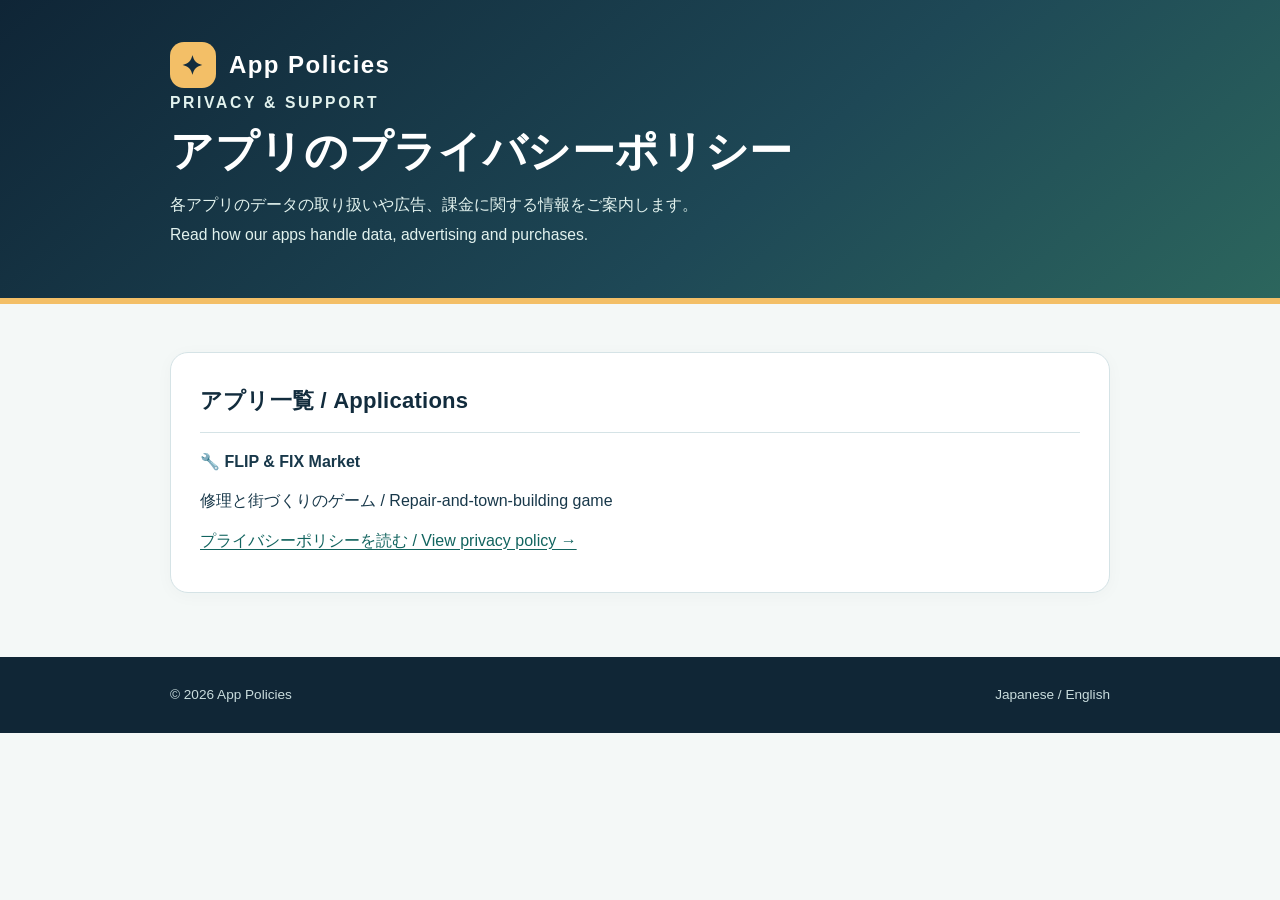
==== index.html @ 343e5451 "Publish FLIP & FIX Market privacy policy (JA/EN)" ====
<!doctype html>
<html lang="ja">
<head>
  <meta charset="utf-8">
  <meta name="viewport" content="width=device-width, initial-scale=1">
  <meta name="theme-color" content="#153747">
  <meta name="description" content="制作アプリのプライバシーポリシー一覧 / Privacy policies for published apps.">
  <title>アプリのプライバシーポリシー / App Privacy Policies</title>
  <link rel="stylesheet" href="assets/base.css">
</head>
<body>
  <header class="hero"><div class="wrap">
    <div class="brand"><span class="mark" aria-hidden="true">✦</span>App Policies</div>
    <p class="eyebrow">Privacy &amp; support</p><h1>アプリのプライバシーポリシー</h1>
    <p>各アプリのデータの取り扱いや広告、課金に関する情報をご案内します。<br>Read how our apps handle data, advertising and purchases.</p>
  </div></header>
  <main class="wrap">

    <section class="section">
      <h2>アプリ一覧 / Applications</h2>
      <p><strong>🔧 FLIP &amp; FIX Market</strong></p>
      <p>修理と街づくりのゲーム / Repair-and-town-building game</p>
      <p><a href="flip-fix-market/privacy/">プライバシーポリシーを読む / View privacy policy →</a></p>
    </section>
  </main>
  <footer class="footer"><div class="wrap"><p>© 2026 App Policies</p><p>Japanese / English</p></div></footer>
</body>
</html>
---- assets/base.css ----
/* Shared legal-page styling. No external fonts, scripts, analytics, or trackers. */
:root{color-scheme:light;--navy:#122c3d;--ink:#18384a;--muted:#526b7b;--sea:#2f706c;--mint:#d7eee6;--cream:#fff7e4;--sun:#f3bf67;--line:#d5e3e6;--surface:#fff;--bg:#f4f8f7}
*{box-sizing:border-box}html{scroll-behavior:smooth}body{margin:0;background:var(--bg);color:var(--ink);font-family:-apple-system,BlinkMacSystemFont,"Hiragino Kaku Gothic ProN","Yu Gothic",Meiryo,Arial,sans-serif;line-height:1.9;-webkit-text-size-adjust:100%}
a{color:#12645f;text-underline-offset:3px;overflow-wrap:anywhere}a:hover{color:#0b484b}a:focus-visible,button:focus-visible{outline:3px solid #e7a638;outline-offset:4px}
.skip{position:absolute;top:-80px;left:12px;background:white;padding:9px 12px;z-index:2}.skip:focus{top:12px}
header.hero{background:linear-gradient(140deg,#0f2536 0%,#1e4856 60%,#2c665d 100%);color:#fff;border-bottom:6px solid var(--sun)}
.wrap{width:min(940px,calc(100% - 40px));margin:0 auto}.hero .wrap{padding:42px 0 48px}
.brand{display:flex;align-items:center;gap:13px;font-size:clamp(1.15rem,4vw,1.5rem);font-weight:800;letter-spacing:.06em}.mark{display:grid;place-items:center;width:46px;height:46px;background:var(--sun);border-radius:14px;color:var(--navy);font-size:26px}.eyebrow{text-transform:uppercase;letter-spacing:.17em;color:#c3e9dc;font-weight:700;font-size:.76rem;margin:30px 0 4px}.hero h1{font-size:clamp(1.85rem,5.2vw,2.7rem);line-height:1.45;letter-spacing:.015em;margin:2px 0 8px}.hero p{color:#e2f2ee;margin:0;max-width:65ch;font-size:.98rem}.meta{display:flex;gap:9px;flex-wrap:wrap;margin-top:20px}.pill{display:inline-block;border:1px solid #91b6b6;background:#ffffff13;color:#fff;border-radius:99px;padding:2px 13px;font-size:.8rem}
main{padding:28px 0 64px}.intro,.section,.notice{background:var(--surface);border:1px solid var(--line);border-radius:18px;box-shadow:0 3px 17px #12303b08}
.intro{padding:23px 28px 18px;border-top:5px solid var(--sun)}.intro p:first-child{margin-top:0}.summary{display:grid;grid-template-columns:repeat(3,1fr);gap:12px;margin:19px 0 0}.summary div{border:1px solid var(--line);background:var(--bg);border-radius:12px;padding:13px 15px}.summary b{display:block;color:var(--sea);font-size:.85rem}.summary span{font-size:.94rem}
.toc{display:flex;gap:9px;flex-wrap:wrap;margin:19px 0 24px}.toc a{font-size:.9rem;text-decoration:none;background:#e2efea;border:1px solid #c8e0d8;border-radius:999px;padding:4px 14px;font-weight:700}.toc a:hover{background:#d3e6dc}
.section{padding:27px 29px;margin-top:20px;scroll-margin-top:16px}.section h2{margin:0 0 14px;color:var(--navy);font-size:1.38rem;letter-spacing:.01em;padding-bottom:10px;border-bottom:1px solid var(--line)}.section h3{font-size:1.02rem;color:#24635e;margin:21px 0 4px}.section p{margin:9px 0}.section ul{padding-left:1.3em;margin:8px 0 16px}.section li{margin:5px 0}
.section table{border-collapse:collapse;width:100%;font-size:.92rem;margin:16px 0}.section th,.section td{padding:11px 12px;text-align:left;vertical-align:top;border-bottom:1px solid var(--line)}.section th{width:29%;background:#eaf4f0;color:#194d4a}.section tr:last-child th,.section tr:last-child td{border-bottom:none}
.language{display:inline-flex;background:var(--cream);border:1px solid #e9d6ac;border-radius:9px;padding:0 10px;color:#80552e;font-size:.75rem;font-weight:800;letter-spacing:.05em;vertical-align:middle;margin-left:6px}
.notice{padding:13px 20px;background:#fff5e4;border-color:#efd7a7;color:#725522;margin:0 0 18px;font-size:.92rem}
.callout{background:#f1f7f6;border-left:4px solid #72a9a0;padding:10px 15px;margin:15px 0;border-radius:5px}
.footer{background:#102636;color:#c9dcdd;padding:25px 0;font-size:.85rem}.footer a{color:#a6ead7}.footer .wrap{display:flex;justify-content:space-between;flex-wrap:wrap;gap:10px}.footer p{margin:0}
@media(max-width:650px){.wrap{width:min(100% - 24px,940px)}.hero .wrap{padding:28px 0 33px}.summary{grid-template-columns:1fr}.intro,.section{padding:20px 18px;border-radius:14px}.section h2{font-size:1.16rem}.section table,.section tbody,.section tr,.section td,.section th{display:block;width:100%}.section th{border-bottom:0;padding:8px 10px 0}.section td{padding:2px 10px 13px}.section tr{border-bottom:1px solid var(--line)}}
@media(prefers-reduced-motion:reduce){html{scroll-behavior:auto}}
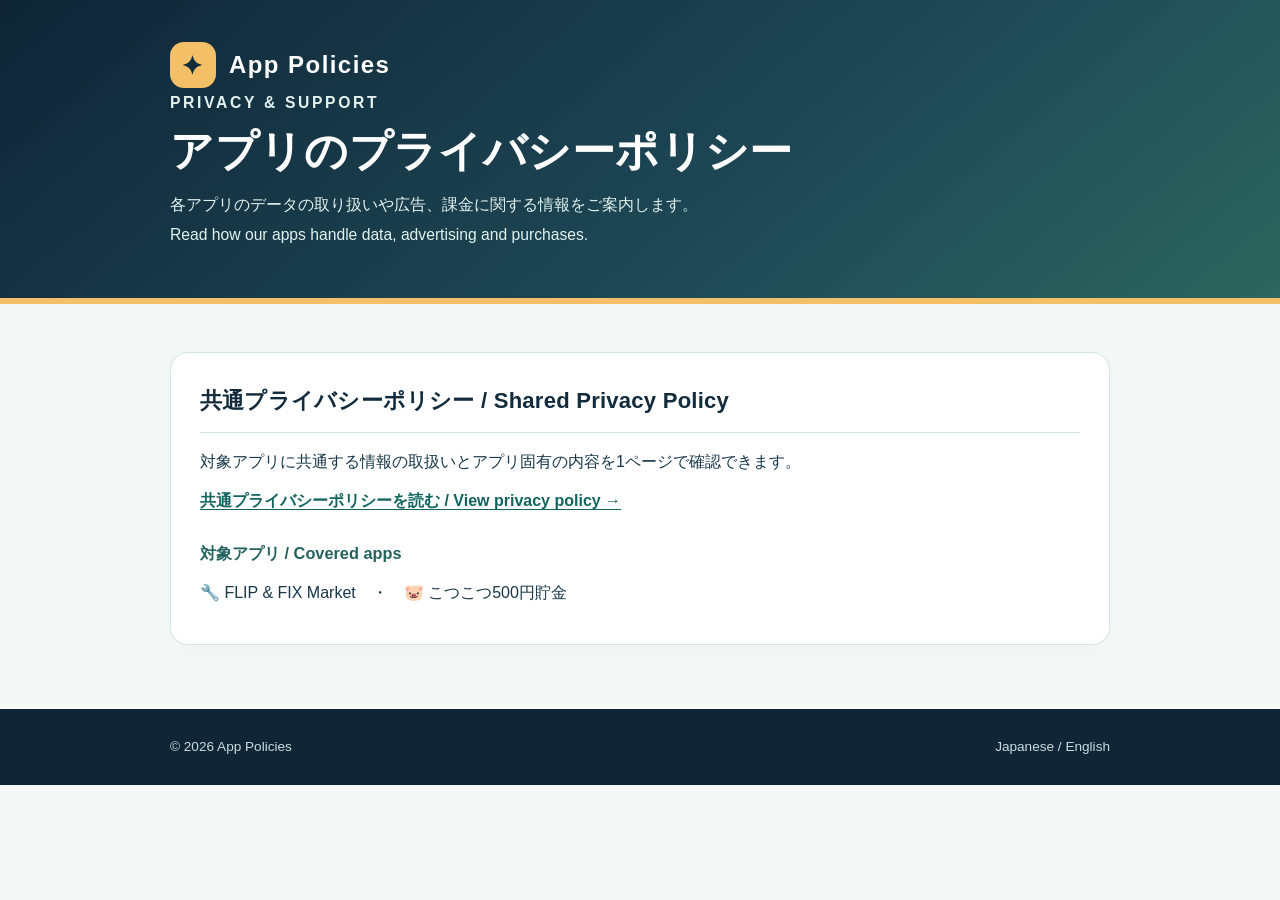
==== commit 942beafd: "Add shared privacy policy for iOS apps" ====
--- a/index.html
+++ b/index.html
@@ -17,10 +17,11 @@
   <main class="wrap">
 
     <section class="section">
-      <h2>アプリ一覧 / Applications</h2>
-      <p><strong>🔧 FLIP &amp; FIX Market</strong></p>
-      <p>修理と街づくりのゲーム / Repair-and-town-building game</p>
-      <p><a href="flip-fix-market/privacy/">プライバシーポリシーを読む / View privacy policy →</a></p>
+      <h2>共通プライバシーポリシー / Shared Privacy Policy</h2>
+      <p>対象アプリに共通する情報の取扱いとアプリ固有の内容を1ページで確認できます。</p>
+      <p><a href="privacy/"><strong>共通プライバシーポリシーを読む / View privacy policy →</strong></a></p>
+      <h3>対象アプリ / Covered apps</h3>
+      <p>🔧 FLIP &amp; FIX Market　・　🐷 こつこつ500円貯金</p>
     </section>
   </main>
   <footer class="footer"><div class="wrap"><p>© 2026 App Policies</p><p>Japanese / English</p></div></footer>
